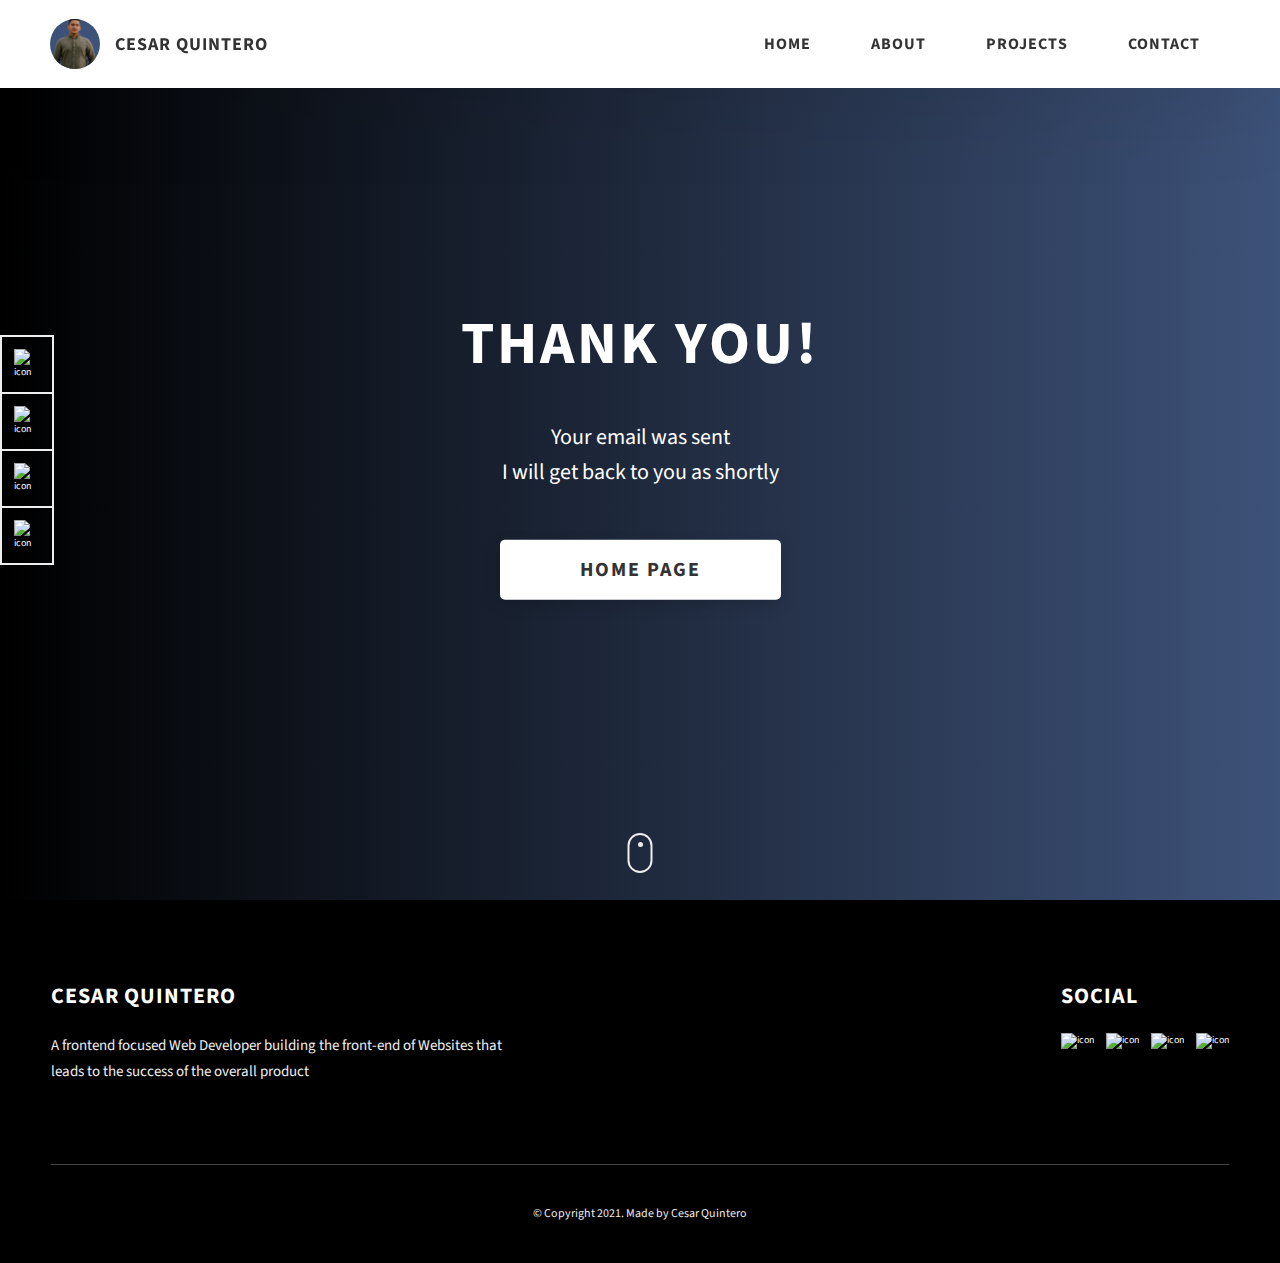
==== thankyou.html @ 5b2ef065 "add thank you page" ====
<!DOCTYPE html>
<html lang="en">
  <head>
    <meta charset="UTF-8" />
    <meta name="viewport" content="width=device-width, initial-scale=1.0" />
    <meta http-equiv="X-UA-Compatible" content="ie=edge" />
    <title>Cesar Quintero</title>
    <meta name="description" content="Cesar Quintero Portfolio" />

    <link rel="stylesheet" href="css/style.css" />

    <link rel="preconnect" href="https://fonts.googleapis.com" />
    <link rel="preconnect" href="https://fonts.gstatic.com" crossorigin />
    <link
      href="https://fonts.googleapis.com/css2?family=Source+Sans+Pro:wght@400;600;700;900&display=swap"
      rel="stylesheet"
    />
  </head>
  <body>
    <header class="header">
      <div class="header__content">
        <div class="header__logo-container">
          <div class="header__logo-img-cont">
            <img
              src="./assets/png/portrait.png"
              alt="Cesar Quintero Logo Image"
              class="header__logo-img"
            />
          </div>
          <span class="header__logo-sub">Cesar Quintero</span>
        </div>
        <div class="header__main">
          <ul class="header__links">
            <li class="header__link-wrapper">
              <a href="./index.html" class="header__link"> Home </a>
            </li>
            <li class="header__link-wrapper">
              <a href="./index.html#about" class="header__link">About </a>
            </li>
            <li class="header__link-wrapper">
              <a href="./index.html#projects" class="header__link">
                Projects
              </a>
            </li>
            <li class="header__link-wrapper">
              <a href="./index.html#contact" class="header__link"> Contact </a>
            </li>
          </ul>
          <div class="header__main-ham-menu-cont">
            <img
              src="./assets/svg/ham-menu.svg"
              alt="hamburger menu"
              class="header__main-ham-menu"
            />
            <img
              src="./assets/svg/ham-menu-close.svg"
              alt="hamburger menu close"
              class="header__main-ham-menu-close d-none"
            />
          </div>
        </div>
      </div>
      <div class="header__sm-menu">
        <div class="header__sm-menu-content">
          <ul class="header__sm-menu-links">
            <li class="header__sm-menu-link">
              <a href="./index.html"> Home </a>
            </li>

            <li class="header__sm-menu-link">
              <a href="./index.html#about"> About </a>
            </li>

            <li class="header__sm-menu-link">
              <a href="./index.html#projects"> Projects </a>
            </li>

            <li class="header__sm-menu-link">
              <a href="./index.html#contact"> Contact </a>
            </li>
          </ul>
        </div>
      </div>
    </header>
    <section class="home-hero">
      <div class="home-hero__content">
        <h1 class="heading-primary">Thank you!</h1>
        <div class="home-hero__info">
          <p class="text-primary">
            Your email was sent<br>I will get back to you as shortly
          </p>
        </div>
        <div class="home-hero__cta">
          <a href="./index.html" class="btn btn--bg">Home Page</a>
        </div>
      </div>
      <div class="home-hero__socials">
        <div class="home-hero__social">
          <a href="https://www.linkedin.com/in/cesar-quintero-78102668/" class="home-hero__social-icon-link" target="_blank">
            <img
              src="./assets/png/linkedin-ico.png"
              alt="icon"
              class="home-hero__social-icon"
            />
          </a>
        </div>
        <div class="home-hero__social">
          <a href="https://github.com/Cesar-Quintero" class="home-hero__social-icon-link" target="_blank">
            <img
              src="./assets/png/github-ico.png"
              alt="icon"
              class="home-hero__social-icon"
            />
          </a>
        </div>
        <div class="home-hero__social">
          <a href="https://twitter.com/CesarQDev" class="home-hero__social-icon-link" target="_blank">
            <img
              src="./assets/png/twitter-ico.png"
              alt="icon"
              class="home-hero__social-icon"
            />
          </a>
        </div>
        <div class="home-hero__social">
          <a
            href="https://www.instagram.com/realcesarquintero"
            class="home-hero__social-icon-link home-hero__social-icon-link--bd-none" target="_blank"
          >
            <img
              src="./assets/png/insta-ico.png"
              alt="icon"
              class="home-hero__social-icon"
            />
          </a>
        </div>
      </div>
      <div class="home-hero__mouse-scroll-cont">
        <div class="mouse"></div>
      </div>
    </section>
    <footer class="main-footer">
      <div class="main-container">
        <div class="main-footer__upper">
          <div class="main-footer__row main-footer__row-1">
            <h2 class="heading heading-sm main-footer__heading-sm">
              <span>Social</span>
            </h2>
            <div class="main-footer__social-cont">
              <a target="_blank" rel="noreferrer" href="https://www.linkedin.com/in/cesar-quintero-78102668/">
                <img
                  class="main-footer__icon"
                  src="./assets/png/linkedin-ico.png"
                  alt="icon"
                />
              </a>
              <a target="_blank" rel="noreferrer" href="https://github.com/Cesar-Quintero">
                <img
                  class="main-footer__icon"
                  src="./assets/png/github-ico.png"
                  alt="icon"
                />
              </a>
              <a target="_blank" rel="noreferrer" href="https://twitter.com/CesarQDev">
                <img
                  class="main-footer__icon"
                  src="./assets/png/twitter-ico.png"
                  alt="icon"
                />
              </a>
              <!-- <a target="_blank" rel="noreferrer" href="#">
                <img
                  class="main-footer__icon"
                  src="./assets/png/yt-ico.png"
                  alt="icon"
                />
              </a> -->
              <a target="_blank" rel="noreferrer" href="https://www.instagram.com/realcesarquintero">
                <img
                  class="main-footer__icon main-footer__icon--mr-none"
                  src="./assets/png/insta-ico.png"
                  alt="icon"
                />
              </a>
            </div>
          </div>
          <div class="main-footer__row main-footer__row-2">
            <h4 class="heading heading-sm text-lt">Cesar Quintero</h4>
            <p class="main-footer__short-desc">
              A frontend focused Web Developer building the front-end of Websites that leads to the success of the overall product
            </p>
          </div>
        </div>

        <div class="main-footer__lower">
          &copy; Copyright 2021. Made by Cesar Quintero
        </div>
      </div>
    </footer>

    <script src="./index.js"></script>
  </body>
</html>
---- css/style.css ----
/*
0 - 600px:      Phone
600 - 900px:    Tablet portrait
900 - 1200px:   Tablet landscape
[1200 - 1800] is where our normal styles apply
1800px + :      Big desktop
$breakpoint arguement choices:
- phone
- tab-port
- tab-land
- big-desktop

Inside media queries 1em is always 16px i.e 1em = 16px at every screen size only inside media queries
*/
*,
*::after,
*::before {
  margin: 0;
  padding: 0;
  box-sizing: inherit;
  font-family: inherit; }

html {
  font-size: 62.5%;
  scroll-behavior: smooth; }
  @media only screen and (max-width: 75em) {
    html {
      font-size: 59%; } }
  @media only screen and (max-width: 56.25em) {
    html {
      font-size: 56%; } }
  @media only screen and (min-width: 112.5em) {
    html {
      font-size: 65%; } }

body {
  box-sizing: border-box;
  position: relative;
  line-height: 1.5;
  font-family: sans-serif;
  overflow-x: hidden;
  overflow-y: scroll;
  font-family: 'Source Sans Pro', sans-serif; }

a {
  text-decoration: none;
  color: inherit; }

li {
  list-style: none; }

input:focus,
button:focus,
a:focus,
textarea:focus {
  outline: none; }

button {
  border: none;
  cursor: pointer; }

textarea {
  resize: none; }

.heading-primary {
  font-size: 6rem;
  text-transform: uppercase;
  letter-spacing: 3px;
  text-align: center; }
  @media only screen and (max-width: 37.5em) {
    .heading-primary {
      font-size: 4.5rem; } }

.heading-sec__mb-bg {
  margin-bottom: 11rem; }
  @media only screen and (max-width: 56.25em) {
    .heading-sec__mb-bg {
      margin-bottom: 8rem; } }

.heading-sec__mb-med {
  margin-bottom: 9rem; }
  @media only screen and (max-width: 56.25em) {
    .heading-sec__mb-med {
      margin-bottom: 8rem; } }

.heading-sec__main {
  display: block;
  font-size: 4rem;
  text-transform: uppercase;
  letter-spacing: 1px;
  letter-spacing: 3px;
  text-align: center;
  margin-bottom: 3.5rem;
  position: relative; }
  .heading-sec__main--lt {
    color: #fff; }
    .heading-sec__main--lt::after {
      content: '';
      background: #fff !important; }
  .heading-sec__main::after {
    content: '';
    position: absolute;
    top: calc(100% + 1.5rem);
    height: 5px;
    width: 3rem;
    background: rgb(13, 39, 88);
    left: 50%;
    transform: translateX(-50%);
    border-radius: 5px; }
    @media only screen and (max-width: 37.5em) {
      .heading-sec__main::after {
        top: calc(100% + 1.2rem); } }

.heading-sec__sub {
  display: block;
  text-align: center;
  color: #777;
  font-size: 2rem;
  font-weight: 500;
  max-width: 80rem;
  margin: auto;
  line-height: 1.6; }
  @media only screen and (max-width: 37.5em) {
    .heading-sec__sub {
      font-size: 1.8rem; } }
  .heading-sec__sub--lt {
    color: #eee; }

.heading-sm {
  font-size: 2.2rem;
  text-transform: uppercase;
  letter-spacing: 1px; }

.main-container {
  max-width: 120rem;
  margin: auto;
  width: 92%; }

.btn {
  background: #fff;
  color: #333;
  text-transform: uppercase;
  letter-spacing: 2px;
  display: inline-block;
  font-weight: 700;
  border-radius: 5px;
  box-shadow: 0 5px 15px 0 rgba(0, 0, 0, 0.15);
  transition: transform .3s; }
  .btn:hover {
    transform: translateY(-3px); }
  .btn--bg {
    padding: 1.5rem 8rem;
    font-size: 2rem; }
  .btn--med {
    padding: 1.5rem 5rem;
    font-size: 1.6rem; }
  .btn--theme {
    background: rgb(13, 39, 88);
    color: #fff; }
  .btn--theme-inv {
    color: #0062b9;
    background: #fff;
    border: 2px solid #0062b9;
    box-shadow: none;
    padding: calc(1.5rem - 2px) calc(5rem - 2px); }

.sec-pad {
  padding: 12rem 0; }
  @media only screen and (max-width: 56.25em) {
    .sec-pad {
      padding: 8rem 0; } }

.text-primary {
  color: #fff;
  font-size: 2.2rem;
  text-align: center;
  width: 100%;
  line-height: 1.6; }
  @media only screen and (max-width: 37.5em) {
    .text-primary {
      font-size: 2rem; } }

.d-none {
  display: none; }

.home-hero {
  color: #fff;
  background: linear-gradient(to right, rgb(0, 0, 0), rgba(13, 39, 88, 0.8)), url(../../assets/svg/common-bg.svg);
  background-position: center;
  height: 100vh;
  min-height: 80rem;
  max-height: 120rem;
  position: relative; }
  @media only screen and (max-width: 37.5em) {
    .home-hero {
      height: unset;
      min-height: unset; } }
  .home-hero__socials {
    position: absolute;
    top: 50%;
    border: 2px solid #eee;
    border-left: 2px solid #eee;
    transform: translateY(-50%); }
    @media only screen and (max-width: 56.25em) {
      .home-hero__socials {
        display: none; } }
  .home-hero__mouse-scroll-cont {
    position: absolute;
    bottom: 3%;
    left: 50%;
    transform: translateX(-50%); }
    @media only screen and (max-width: 37.5em) {
      .home-hero__mouse-scroll-cont {
        display: none; } }
  .home-hero__social {
    width: 5rem; }
  .home-hero__social-icon-link {
    width: 100%;
    display: block;
    padding: 1.2rem;
    border-bottom: 2px solid #eee;
    transition: background .3s; }
    .home-hero__social-icon-link:hover {
      background: rgba(255, 255, 255, 0.1); }
    .home-hero__social-icon-link--bd-none {
      border-bottom: 0; }
  .home-hero__social-icon {
    width: 100%; }
  .home-hero__content {
    position: absolute;
    top: 50%;
    left: 50%;
    transform: translate(-50%, -50%);
    max-width: 90rem;
    width: 92%; }
    @media only screen and (max-width: 37.5em) {
      .home-hero__content {
        padding: 19rem 0 13rem 0;
        margin: auto;
        position: static;
        transform: translate(0, 0); } }
  .home-hero__info {
    margin: 3rem auto 0 auto;
    max-width: 80rem; }
  .home-hero__cta {
    margin-top: 5rem;
    text-align: center; }

.about {
  background: #fafafa; }
  .about__content {
    display: grid;
    grid-template-columns: 1fr 1fr;
    grid-gap: 10rem; }
    @media only screen and (max-width: 56.25em) {
      .about__content {
        grid-template-columns: 1fr;
        grid-gap: 8rem; } }
    .about__content-title {
      font-weight: 700;
      font-size: 2.8rem;
      margin-bottom: 3rem; }
      @media only screen and (max-width: 37.5em) {
        .about__content-title {
          font-size: 2.4rem; } }
    .about__content-details-para {
      font-size: 1.8rem;
      color: grey;
      max-width: 60rem;
      line-height: 1.7;
      margin-bottom: 1rem; }
      .about__content-details-para--hl {
        font-weight: 700;
        margin: 0 3px; }
      .about__content-details-para:last-child {
        margin-bottom: 4rem; }

.projects__row {
  display: grid;
  grid-template-columns: 1.5fr 1fr;
  grid-gap: 5rem;
  margin-bottom: 11rem; }
  @media only screen and (max-width: 56.25em) {
    .projects__row {
      grid-template-columns: 1fr;
      grid-gap: 2rem;
      margin-bottom: 8rem; } }
  @media only screen and (max-width: 56.25em) {
    .projects__row {
      text-align: center; } }
  .projects__row:last-child {
    margin-bottom: 0; }
  .projects__row-img-cont {
    overflow: hidden; }
  .projects__row-img {
    width: 100%;
    display: block;
    object-fit: cover; }
  .projects__row-content {
    padding: 2rem 0;
    display: flex;
    justify-content: center;
    flex-direction: column;
    align-items: flex-start; }
    @media only screen and (max-width: 56.25em) {
      .projects__row-content {
        align-items: center; } }
    .projects__row-content-title {
      font-weight: 700;
      font-size: 2.8rem;
      margin-bottom: 2rem; }
      @media only screen and (max-width: 37.5em) {
        .projects__row-content-title {
          font-size: 2.4rem; } }
    .projects__row-content-desc {
      font-size: 1.8rem;
      color: grey;
      max-width: 60rem;
      line-height: 1.7;
      margin-bottom: 3rem; }
      @media only screen and (max-width: 37.5em) {
        .projects__row-content-desc {
          font-size: 1.7rem; } }

.contact {
  background: linear-gradient(to right, rgba(0, 0, 0, 0.8), rgba(0, 98, 185, 0.8)), url(../../assets/svg/common-bg.svg);
  background-size: cover;
  background-position: center; }
  .contact__form-container {
    box-shadow: 0 0 10px rgba(0, 0, 0, 0.1);
    background: white;
    padding: 4rem;
    margin-top: 6rem;
    max-width: 80rem;
    text-align: right;
    width: 95%;
    border-radius: 5px;
    margin: 5rem auto 0 auto; }
    @media only screen and (max-width: 37.5em) {
      .contact__form-container {
        padding: 3rem; } }
  .contact__form-field {
    margin-bottom: 4rem; }
    @media only screen and (max-width: 37.5em) {
      .contact__form-field {
        margin-bottom: 3rem; } }
  .contact__form-label {
    color: #666;
    font-size: 1.4rem;
    letter-spacing: 1px;
    font-weight: 700;
    margin-bottom: 1rem;
    display: block;
    text-align: left; }
  .contact__form-input {
    color: #333;
    padding: 2rem;
    width: 100%;
    border: 1px solid #ebebeb;
    font-size: 1.6rem;
    letter-spacing: 0px;
    background: #f0f0f0;
    border-radius: 5px;
    font-weight: 600;
    /* Code for Modern Browsers */
    /* Code for WebKit, Blink, Edge */
    /* Code for Internet Explorer 10-11 */
    /* Code for Microsoft Edge */
    /* Code for Mozilla Firefox 4 to 18 */
    /* Code for Mozilla Firefox 19+ */ }
    .contact__form-input::placeholder {
      color: #999;
      font-weight: 600;
      font-size: 1.6rem; }
    .contact__form-input::-webkit-input-placeholder {
      color: #999;
      font-weight: 600;
      font-size: 1.6rem; }
    .contact__form-input:-ms-input-placeholder {
      color: #999;
      font-weight: 600;
      font-size: 1.6rem; }
    .contact__form-input::-ms-input-placeholder {
      color: #999;
      font-weight: 600;
      font-size: 1.6rem; }
    .contact__form-input:-moz-placeholder {
      opacity: 1;
      color: #999;
      font-weight: 600;
      font-size: 1.6rem; }
    .contact__form-input::-moz-placeholder {
      opacity: 1;
      color: #999;
      font-weight: 600;
      font-size: 1.6rem; }
  .contact__btn {
    width: 30%;
    padding: 2rem 4rem;
    font-size: 1.6rem; }
    @media only screen and (max-width: 37.5em) {
      .contact__btn {
        width: 100%; } }

.project-cs-hero {
  color: #fff;
  background: linear-gradient(to right, rgb(0, 0, 0), rgba(0, 98, 185, 0.8)), url(../../assets/svg/common-bg.svg);
  background-size: cover;
  background-position: center;
  position: relative; }
  @media only screen and (max-width: 37.5em) {
    .project-cs-hero {
      height: unset;
      min-height: unset; } }
  .project-cs-hero__content {
    padding: 25rem 0 17rem 0;
    max-width: 90rem;
    width: 92%;
    margin: auto; }
    @media only screen and (max-width: 37.5em) {
      .project-cs-hero__content {
        padding: 19rem 0 13rem 0;
        margin: auto;
        position: static;
        transform: translate(0, 0); } }
  .project-cs-hero__info {
    margin: 3rem auto 0 auto;
    max-width: 80rem; }
  .project-cs-hero__cta {
    margin-top: 5rem;
    text-align: center; }

.project-details__content {
  padding: 8rem 0;
  max-width: 90rem;
  margin: auto; }
  .project-details__content-title {
    font-weight: 700;
    font-size: 2.8rem;
    margin-bottom: 3rem; }
    @media only screen and (max-width: 37.5em) {
      .project-details__content-title {
        font-size: 2.4rem; } }

.project-details__showcase-img-cont {
  width: 100%;
  margin-bottom: 6rem; }

.project-details__showcase-img {
  width: 100%; }

.project-details__content-main {
  width: 100%;
  max-width: 70rem;
  margin: auto; }

.project-details__desc {
  margin: 0 0 7rem 0; }
  .project-details__desc-para {
    font-size: 1.8rem;
    line-height: 1.7;
    color: grey;
    margin-bottom: 2rem; }

.project-details__tools-used {
  margin: 0 0 7rem 0; }
  .project-details__tools-used-list {
    display: flex;
    flex-wrap: wrap; }
  .project-details__tools-used-item {
    padding: 1rem 2rem;
    margin-bottom: 1.5rem;
    margin-right: 1.5rem;
    font-size: 1.6rem;
    background: rgba(153, 153, 153, 0.2);
    border-radius: 5px;
    font-weight: 600;
    color: #777; }

.project-details__links {
  margin: 0 0; }
  .project-details__links-btn {
    margin-right: 2rem; }
    @media only screen and (max-width: 37.5em) {
      .project-details__links-btn {
        margin-right: 0;
        width: 70%;
        margin-bottom: 2rem;
        text-align: center; } }
    .project-details__links-btn:last-child {
      margin: 0; }
      @media only screen and (max-width: 37.5em) {
        .project-details__links-btn:last-child {
          margin: 0; } }

.header {
  position: fixed;
  width: 100%;
  z-index: 1000;
  background: #000;
  background: #fff;
  box-shadow: 0 10px 100px rgba(0, 0, 0, 0.1); }
  .header__content {
    display: flex;
    align-items: center;
    justify-content: space-between;
    padding: 1rem 5rem; }
    @media only screen and (max-width: 56.25em) {
      .header__content {
        padding: 0 2rem; } }
  .header__logo-container {
    display: flex;
    align-items: center;
    cursor: pointer;
    color: #333;
    transition: color .3s; }
    .header__logo-container:hover {
      color: rgb(13, 39, 88); }
  .header__logo-img-cont {
    width: 5rem;
    height: 5rem;
    border-radius: 50px;
    overflow: hidden;
    margin-right: 1.5rem;
    background: rgba(13, 39, 88, 0.8); }
    @media only screen and (max-width: 56.25em) {
      .header__logo-img-cont {
        width: 4.5rem;
        height: 4.5rem;
        margin-right: 1.2rem; } }
  .header__logo-img {
    width: 100%;
    height: 100%;
    object-fit: cover;
    object-position: center;
    display: block; }
  .header__logo-sub {
    font-size: 1.8rem;
    text-transform: uppercase;
    font-weight: 700;
    letter-spacing: 1px; }
  .header__links {
    display: flex; }
    @media only screen and (max-width: 37.5em) {
      .header__links {
        display: none; } }
  .header__link {
    padding: 2.2rem 3rem;
    display: inline-block;
    font-size: 1.6rem;
    color: #333;
    text-transform: uppercase;
    letter-spacing: 1px;
    font-weight: 700;
    transition: color .3s; }
    .header__link:hover {
      color: #0062b9; }
    @media only screen and (max-width: 56.25em) {
      .header__link {
        padding: 3rem 1.8rem;
        font-size: 1.5rem; } }
  .header__main-ham-menu-cont {
    display: none;
    width: 3rem;
    padding: 2.2rem 0; }
    @media only screen and (max-width: 37.5em) {
      .header__main-ham-menu-cont {
        display: block; } }
  .header__main-ham-menu {
    width: 100%; }
  .header__main-ham-menu-close {
    width: 100%; }
  .header__sm-menu {
    background: #fff;
    position: absolute;
    width: 100%;
    top: 100%;
    visibility: hidden;
    opacity: 0;
    transition: all .3s;
    box-shadow: 0px 5px 5px 0px rgba(0, 0, 0, 0.1);
    -webkit-box-shadow: 0px 5px 5px 0px rgba(0, 0, 0, 0.1);
    -moz-box-shadow: 0px 5px 5px 0px rgba(0, 0, 0, 0.1); }
    .header__sm-menu--active {
      visibility: hidden;
      opacity: 0; }
      @media only screen and (max-width: 37.5em) {
        .header__sm-menu--active {
          visibility: visible;
          opacity: 1; } }
  .header__sm-menu-link a {
    display: block;
    text-decoration: none;
    padding: 2.5rem 3rem;
    font-size: 1.6rem;
    color: #333;
    text-align: right;
    border-bottom: 1px solid #eee;
    font-weight: 700;
    text-transform: uppercase;
    letter-spacing: 2px;
    transition: color .3s; }
    .header__sm-menu-link a:hover {
      color: #0062b9; }
  .header__sm-menu-link:first-child a {
    border-top: 1px solid #eee; }
  .header__sm-menu-link-last {
    border-bottom: 0; }

.main-footer {
  background: #000;
  color: #fff; }
  .main-footer__upper {
    display: flex;
    justify-content: space-between;
    padding: 8rem 0; }
    @media only screen and (max-width: 56.25em) {
      .main-footer__upper {
        padding: 6rem 0; } }
    @media only screen and (max-width: 37.5em) {
      .main-footer__upper {
        display: block; } }
  .main-footer__row-1 {
    order: 2; }
    @media only screen and (max-width: 56.25em) {
      .main-footer__row-1 {
        margin-bottom: 5rem; } }
  .main-footer__row-2 {
    width: 40%;
    order: 1;
    max-width: 50rem; }
    @media only screen and (max-width: 56.25em) {
      .main-footer__row-2 {
        width: 100%; } }
  .main-footer__short-desc {
    margin-top: 2rem;
    color: #eee;
    font-size: 1.5rem;
    line-height: 1.7; }
  .main-footer__social-cont {
    margin-top: 2rem; }
  .main-footer__icon {
    margin-right: 1rem;
    width: 2.5rem; }
    .main-footer__icon--mr-none {
      margin-right: 0; }
  .main-footer__lower {
    padding: 4rem 0;
    border-top: 1px solid #444;
    color: #eee;
    font-size: 1.2rem;
    text-align: left;
    text-align: center; }
    .main-footer__lower a {
      text-decoration: underline;
      font-weight: bold;
      margin-left: 2px; }
    @media only screen and (max-width: 56.25em) {
      .main-footer__lower {
        padding: 3.5rem 0; } }

.skills {
  display: flex;
  flex-wrap: wrap; }
  .skills__skill {
    padding: 1rem 2rem;
    margin-bottom: 1.5rem;
    margin-right: 1.5rem;
    font-size: 1.6rem;
    background: rgba(153, 153, 153, 0.2);
    border-radius: 5px;
    font-weight: 600;
    color: #777; }

.mouse {
  width: 25px;
  height: 40px;
  border: 2px solid #eee;
  border-radius: 60px;
  position: relative;
  overflow: hidden; }
  .mouse::before {
    content: '';
    width: 5px;
    height: 5px;
    position: absolute;
    top: 7px;
    left: 50%;
    transform: translateX(-50%);
    background-color: #eee;
    border-radius: 50%;
    opacity: 1;
    animation: wheel 1.3s infinite;
    -webkit-animation: wheel 1.3s infinite; }

@keyframes wheel {
  to {
    opacity: 0;
    top: 27px; } }

@-webkit-keyframes wheel {
  to {
    opacity: 0;
    top: 27px; } }
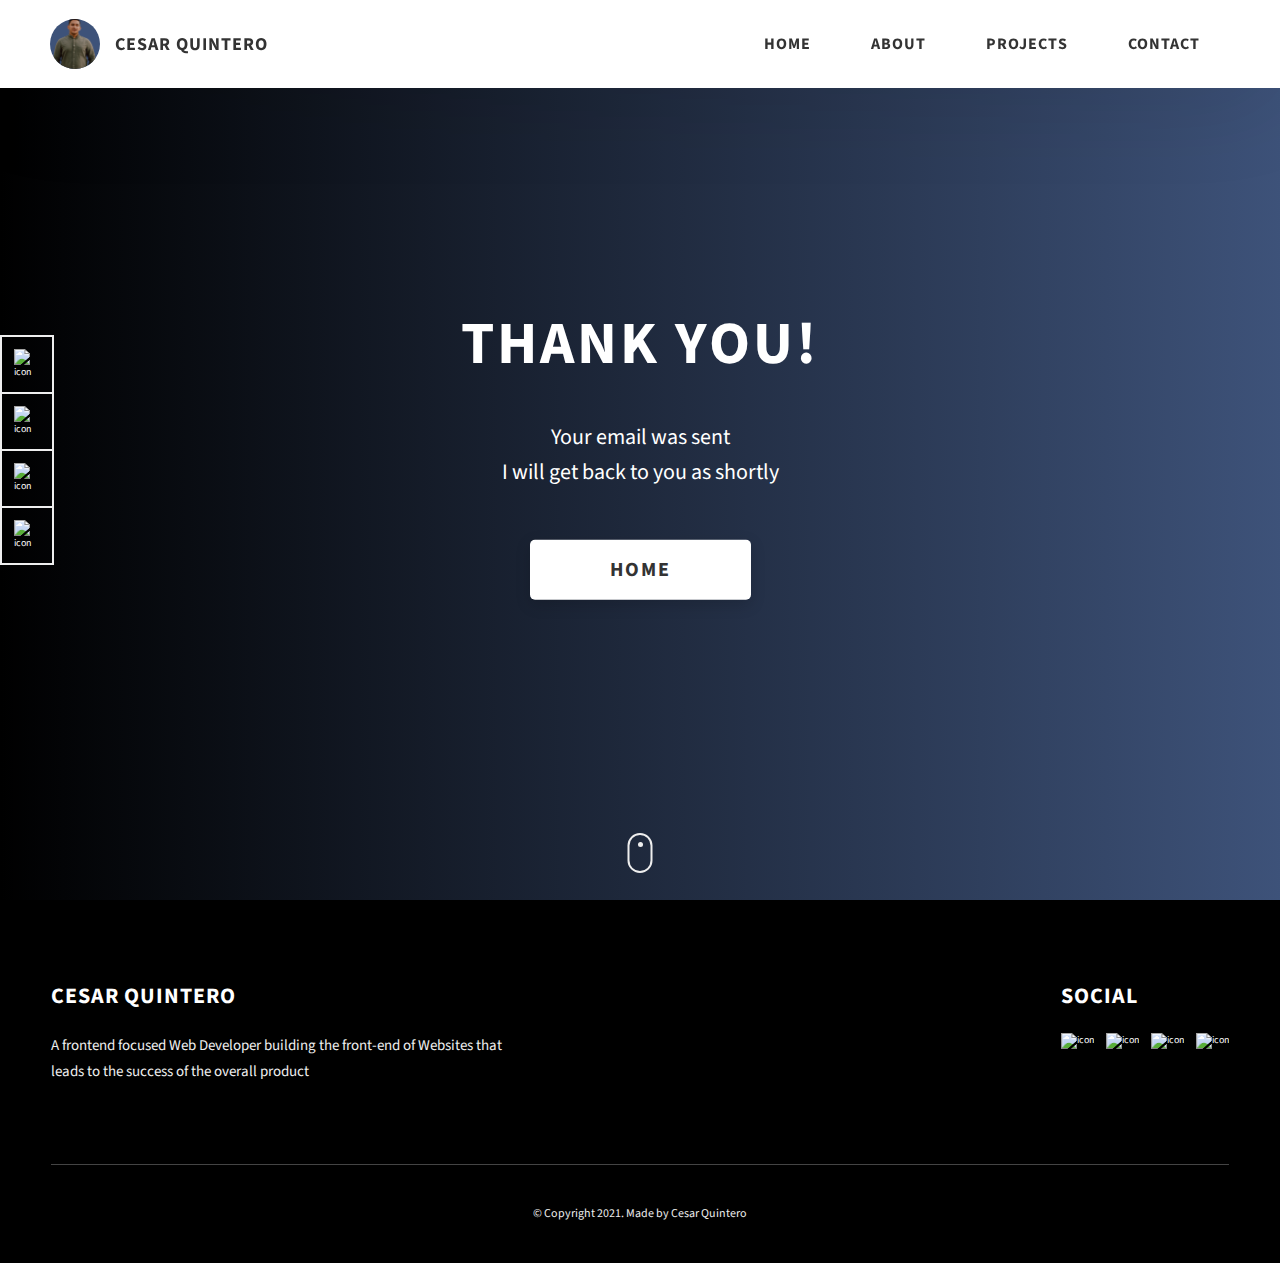
==== commit aa5c751e: "change home page to home in thankyou" ====
--- a/thankyou.html
+++ b/thankyou.html
@@ -91,7 +91,7 @@
           </p>
         </div>
         <div class="home-hero__cta">
-          <a href="./index.html" class="btn btn--bg">Home Page</a>
+          <a href="./index.html" class="btn btn--bg">Home</a>
         </div>
       </div>
       <div class="home-hero__socials">
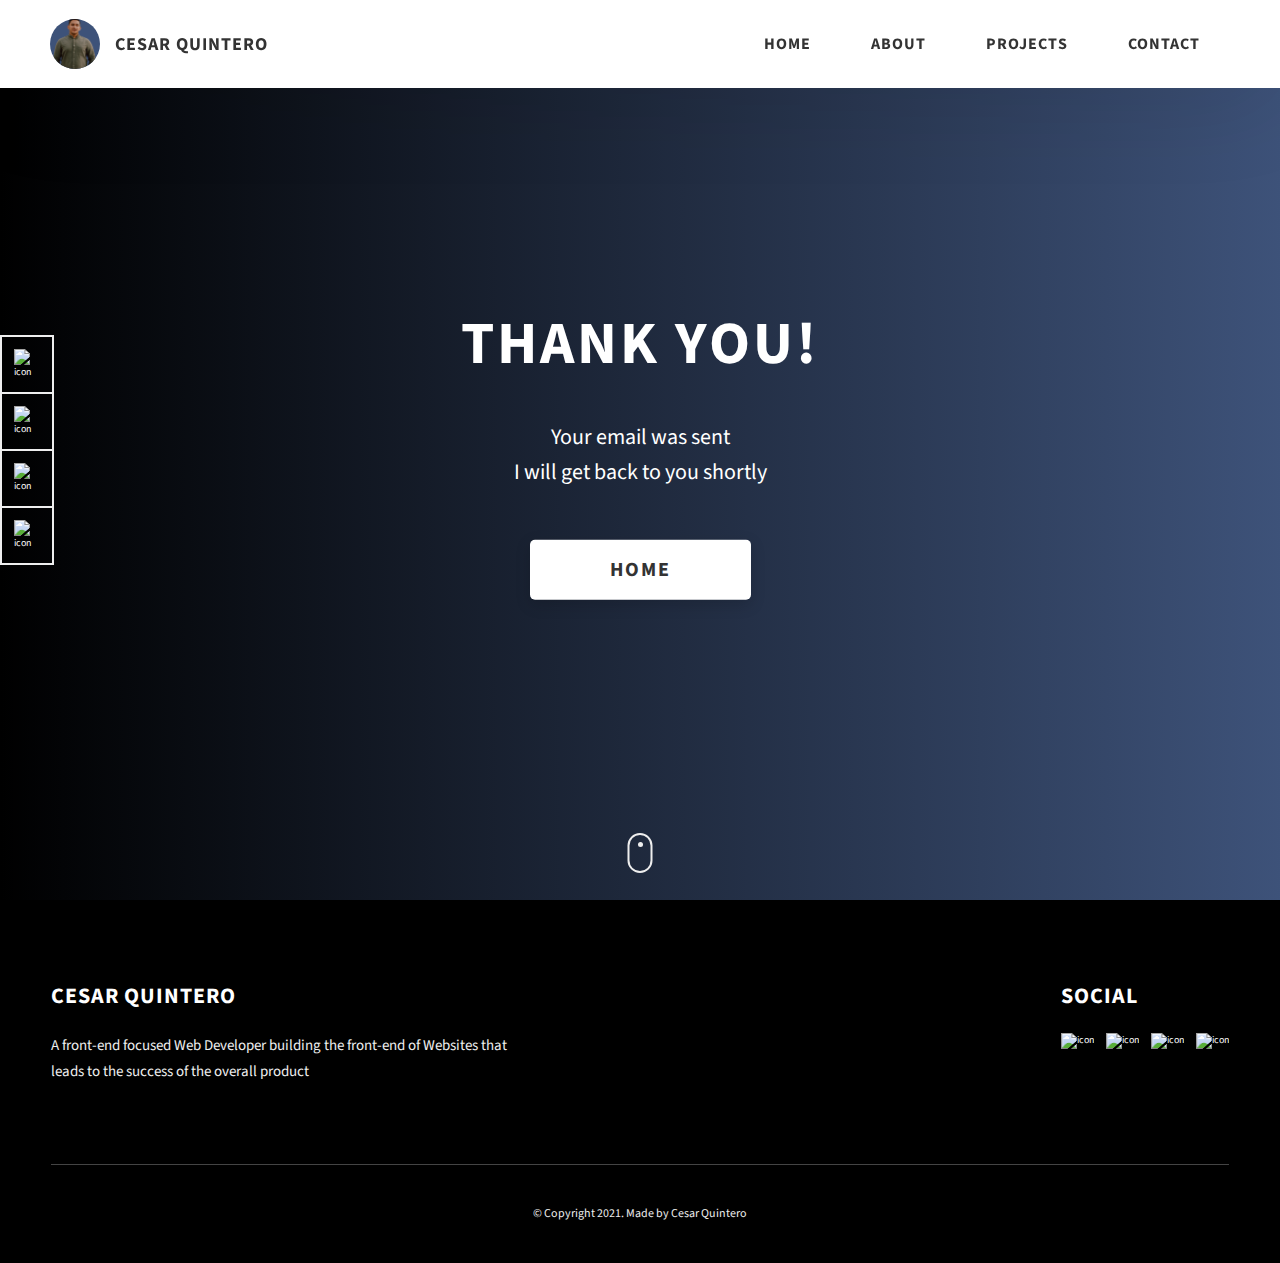
==== commit 7bc2291f: "fix image" ====
--- a/thankyou.html
+++ b/thankyou.html
@@ -87,7 +87,7 @@
         <h1 class="heading-primary">Thank you!</h1>
         <div class="home-hero__info">
           <p class="text-primary">
-            Your email was sent<br>I will get back to you as shortly
+            Your email was sent<br>I will get back to you shortly
           </p>
         </div>
         <div class="home-hero__cta">
@@ -187,7 +187,7 @@
           <div class="main-footer__row main-footer__row-2">
             <h4 class="heading heading-sm text-lt">Cesar Quintero</h4>
             <p class="main-footer__short-desc">
-              A frontend focused Web Developer building the front-end of Websites that leads to the success of the overall product
+              A front-end focused Web Developer building the front-end of Websites that leads to the success of the overall product
             </p>
           </div>
         </div>
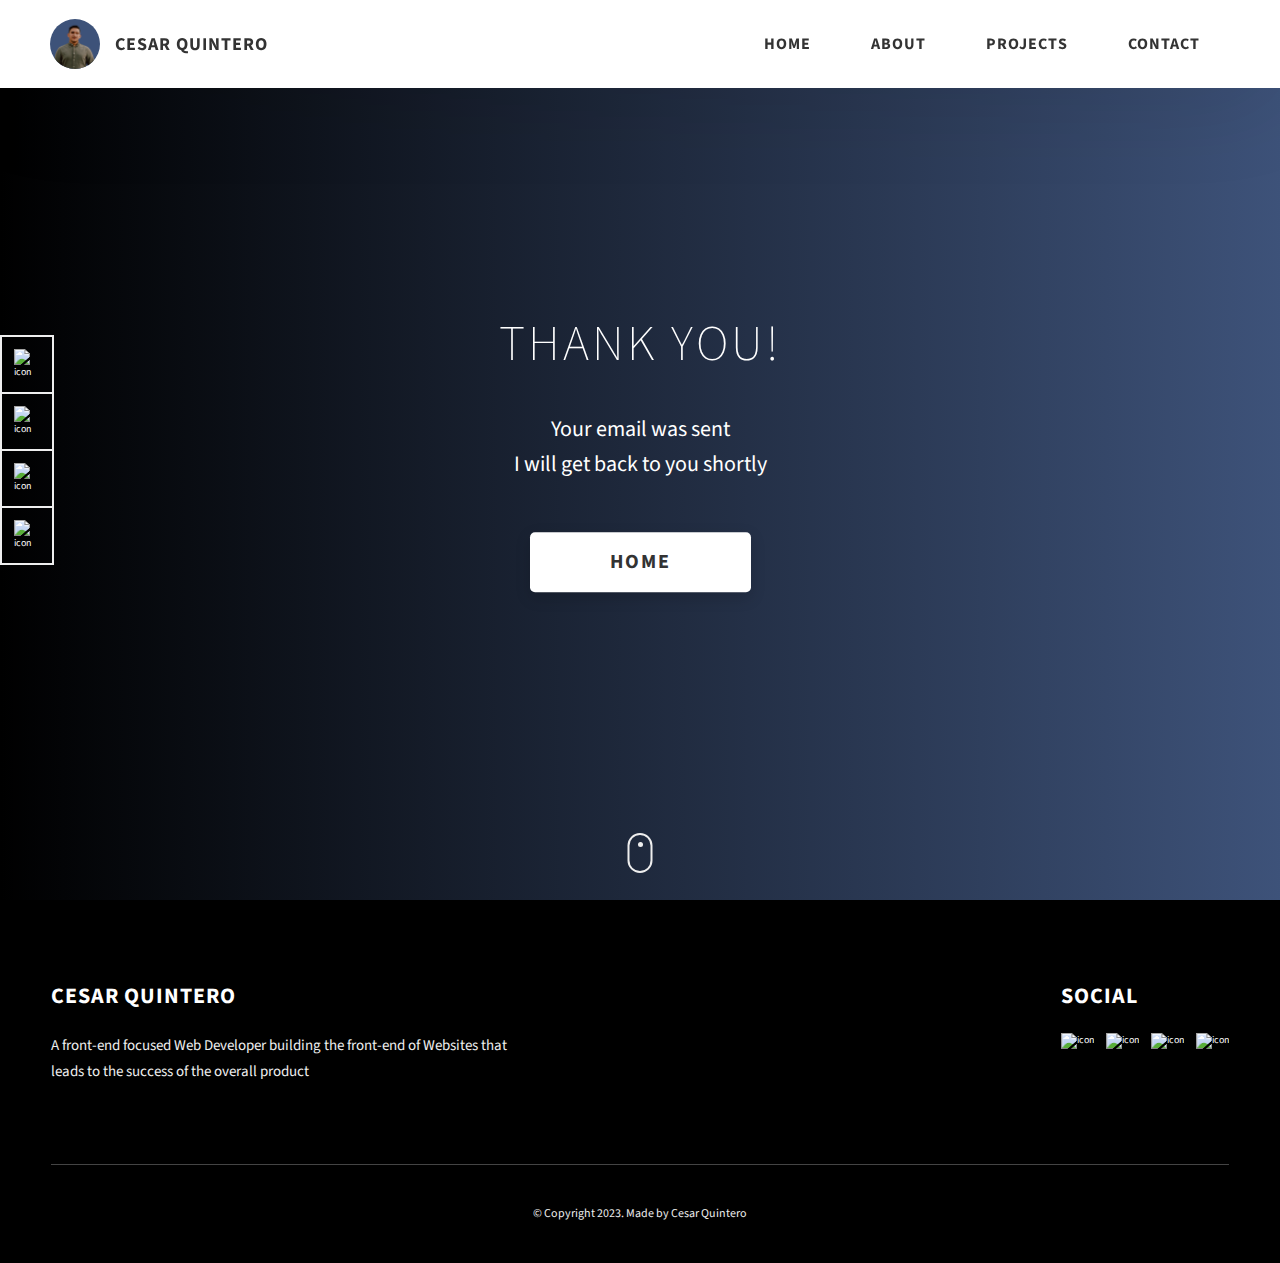
==== commit a7ea31fb: "update copyright year to 2023" ====
--- a/thankyou.html
+++ b/thankyou.html
@@ -193,7 +193,7 @@
         </div>
 
         <div class="main-footer__lower">
-          &copy; Copyright 2021. Made by Cesar Quintero
+          &copy; Copyright 2023. Made by Cesar Quintero
         </div>
       </div>
     </footer>
--- a/css/style.css
+++ b/css/style.css
@@ -63,13 +63,18 @@
   resize: none; }
 
 .heading-primary {
-  font-size: 6rem;
+  font-size: 5rem;
   text-transform: uppercase;
   letter-spacing: 3px;
-  text-align: center; }
+  text-align: center;
+  font-weight: 100; }
+.heading-primary span {
+    font-weight:700; }
   @media only screen and (max-width: 37.5em) {
     .heading-primary {
-      font-size: 4.5rem; } }
+      font-size: 3rem; }
+    .heading-primary span{
+      font-weight:900; } }
 
 .heading-sec__mb-bg {
   margin-bottom: 11rem; }
@@ -77,15 +82,16 @@
     .heading-sec__mb-bg {
       margin-bottom: 8rem; } }
 
-.heading-sec__mb-med {
+/* .heading-sec__mb-med {
   margin-bottom: 9rem; }
   @media only screen and (max-width: 56.25em) {
     .heading-sec__mb-med {
-      margin-bottom: 8rem; } }
+      margin-bottom: 8rem; } } */
 
 .heading-sec__main {
   display: block;
   font-size: 4rem;
+  font-weight: 100;
   text-transform: uppercase;
   letter-spacing: 1px;
   letter-spacing: 3px;
@@ -111,20 +117,36 @@
       .heading-sec__main::after {
         top: calc(100% + 1.2rem); } }
 
+    /* #about .heading-sec__main, #projects .heading-sec__main, #contact .heading-sec__main {
+      font-weight: 900; } */
+
 .heading-sec__sub {
   display: block;
-  text-align: center;
-  color: #777;
+  color: #555;
   font-size: 2rem;
   font-weight: 500;
   max-width: 80rem;
   margin: auto;
-  line-height: 1.6; }
+  line-height: 2.2; }
   @media only screen and (max-width: 37.5em) {
     .heading-sec__sub {
-      font-size: 1.8rem; } }
+      font-size: 1.6; } }
   .heading-sec__sub--lt {
     color: #eee; }
+  #about .heading-sec__sub {
+    line-height: 2.2;
+    max-width: 100rem; 
+    margin-bottom: 1rem;}
+  #projects .heading-sec__sub {
+    line-height: 2.2;
+    max-width: 100rem; 
+    margin-bottom: 1rem;
+    text-align: center;}
+  #contact .heading-sec__sub {
+    line-height: 2.2;
+    max-width: 100rem; 
+    margin-bottom: 1rem;
+    text-align: center;}
 
 .heading-sm {
   font-size: 2.2rem;
@@ -257,15 +279,15 @@
         grid-template-columns: 1fr;
         grid-gap: 8rem; } }
     .about__content-title {
-      font-weight: 700;
-      font-size: 2.8rem;
+      font-size: 4rem;
+      font-weight: 100;
       margin-bottom: 3rem; }
       @media only screen and (max-width: 37.5em) {
         .about__content-title {
           font-size: 2.4rem; } }
     .about__content-details-para {
       font-size: 1.8rem;
-      color: grey;
+      color: #555;
       max-width: 60rem;
       line-height: 1.7;
       margin-bottom: 1rem; }
@@ -274,6 +296,14 @@
         margin: 0 3px; }
       .about__content-details-para:last-child {
         margin-bottom: 4rem; }
+    .img-wrapper {
+      width: 100% ;}
+    #headshot {
+      display: block;
+      width: 40rem;
+      margin-left: auto;
+      margin-right: auto;
+      border-radius: 5%; }
 
 .projects__row {
   display: grid;
@@ -291,7 +321,9 @@
   .projects__row:last-child {
     margin-bottom: 0; }
   .projects__row-img-cont {
-    overflow: hidden; }
+    overflow: hidden;
+    box-shadow: 0px 0px 10px 0 rgba(0, 0, 0, .5);
+  border: 0 solid black; }
   .projects__row-img {
     width: 100%;
     display: block;
@@ -314,7 +346,7 @@
           font-size: 2.4rem; } }
     .projects__row-content-desc {
       font-size: 1.8rem;
-      color: grey;
+      color: #555;
       max-width: 60rem;
       line-height: 1.7;
       margin-bottom: 3rem; }
@@ -459,7 +491,7 @@
   .project-details__desc-para {
     font-size: 1.8rem;
     line-height: 1.7;
-    color: grey;
+    color: #555;
     margin-bottom: 2rem; }
 
 .project-details__tools-used {
@@ -475,7 +507,7 @@
     background: rgba(153, 153, 153, 0.2);
     border-radius: 5px;
     font-weight: 600;
-    color: #777; }
+    color: #555; }
 
 .project-details__links {
   margin: 0 0; }
@@ -532,7 +564,7 @@
     width: 100%;
     height: 100%;
     object-fit: cover;
-    object-position: center;
+    object-position: 50% 15%;
     display: block; }
   .header__logo-sub {
     font-size: 1.8rem;
@@ -670,7 +702,7 @@
     background: rgba(153, 153, 153, 0.2);
     border-radius: 5px;
     font-weight: 600;
-    color: #777; }
+    color: #555; }
 
 .mouse {
   width: 25px;
@@ -702,3 +734,20 @@
   to {
     opacity: 0;
     top: 27px; } }
+
+#emailAdress {
+  color: #ebebeb;
+  font-weight: 700;
+  text-decoration: underline;
+}
+
+#emailAdress:hover {
+  text-shadow: 0 0 2px rgb(171, 171, 171);
+}
+
+@media screen and (max-width: 900px) {
+  #about, .about__content-details-para {
+    text-align: center;
+    margin: 0 auto;
+  }
+}
